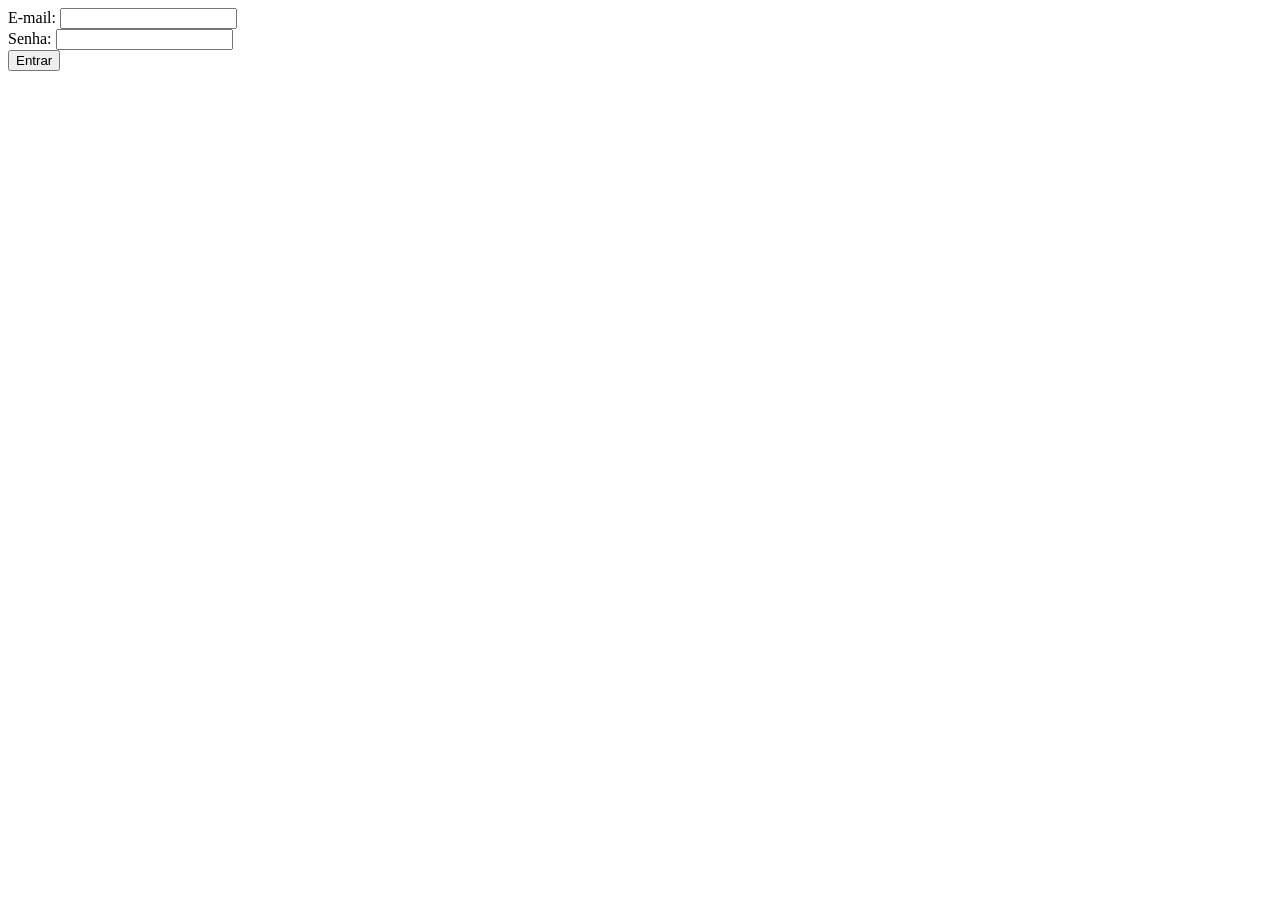
==== index.html @ 336bb4ec "Login application structured (Aplicação de Login estruturada)" ====
<!DOCTYPE html>
<html lang="pt-br">
<head>
    <meta charset="UTF-8">
    <meta name="viewport" content="width=device-width, initial-scale=1.0">
    <title>CashManager - Login</title>
</head>
<body>
    <form id="formLogin">
        <label for="email">E-mail: </label>
        <input type="text" name="email" id="email"><br>
        <label for="senha">Senha: </label>
        <input type="password" name="senha" id="senha"><br>
        <button type="submit">Entrar</button>       
    </form>

    <script src="js/config.js"></script>
    <script src="js/auth.js"></script>
</body>
</html>
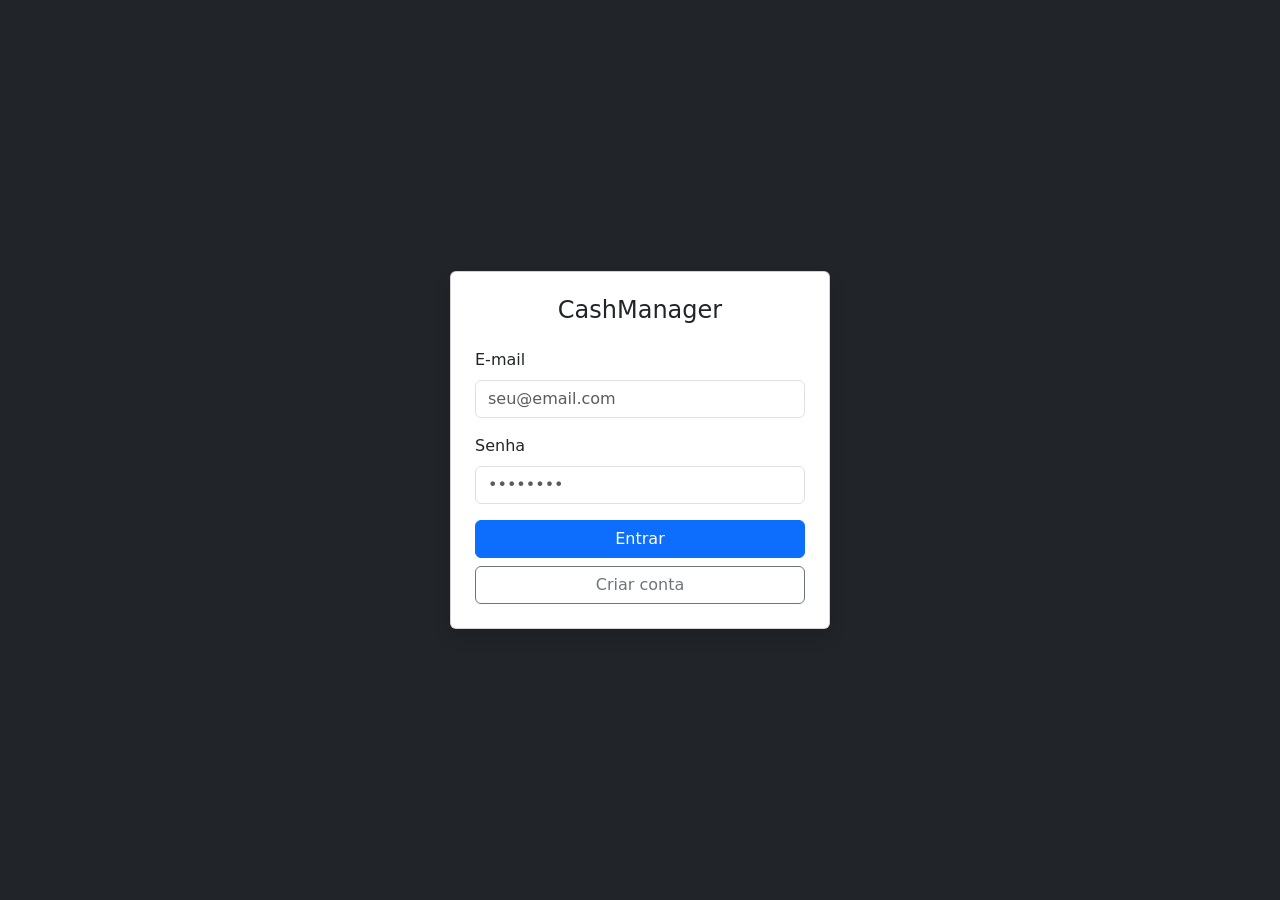
==== commit 4d6b47c8: "All applications structured and with the bootstrap link, also the dashboard is complete" ====
--- a/index.html
+++ b/index.html
@@ -4,16 +4,27 @@
     <meta charset="UTF-8">
     <meta name="viewport" content="width=device-width, initial-scale=1.0">
     <title>CashManager - Login</title>
+    <link href="https://cdn.jsdelivr.net/npm/bootstrap@5.3.0/dist/css/bootstrap.min.css" rel="stylesheet">
 </head>
-<body>
-    <form id="formLogin">
-        <label for="email">E-mail: </label>
-        <input type="text" name="email" id="email"><br>
-        <label for="senha">Senha: </label>
-        <input type="password" name="senha" id="senha"><br>
-        <button type="submit">Entrar</button>       
-    </form>
+<body class="bg-dark d-flex justify-content-center align-items-center vh-100">
 
+    <div class="card p-4 shadow" style="width: 380px;">
+        <h4 class="text-center mb-4">CashManager</h4>
+        <form id="formLogin">
+            <div class="mb-3">
+                <label for="email" class="form-label">E-mail</label>
+                <input type="email" class="form-control" id="email" placeholder="seu@email.com">
+            </div>
+            <div class="mb-3">
+                <label for="senha" class="form-label">Senha</label>
+                <input type="password" class="form-control" id="senha" placeholder="••••••••">
+            </div>
+            <button type="submit" class="btn btn-primary w-100">Entrar</button>
+            <a href="cadastro.html" class="btn btn-outline-secondary w-100 mt-2">Criar conta</a>
+        </form>
+    </div>
+
+    <script src="https://cdn.jsdelivr.net/npm/bootstrap@5.3.0/dist/js/bootstrap.bundle.min.js"></script>
     <script src="js/config.js"></script>
     <script src="js/auth.js"></script>
 </body>
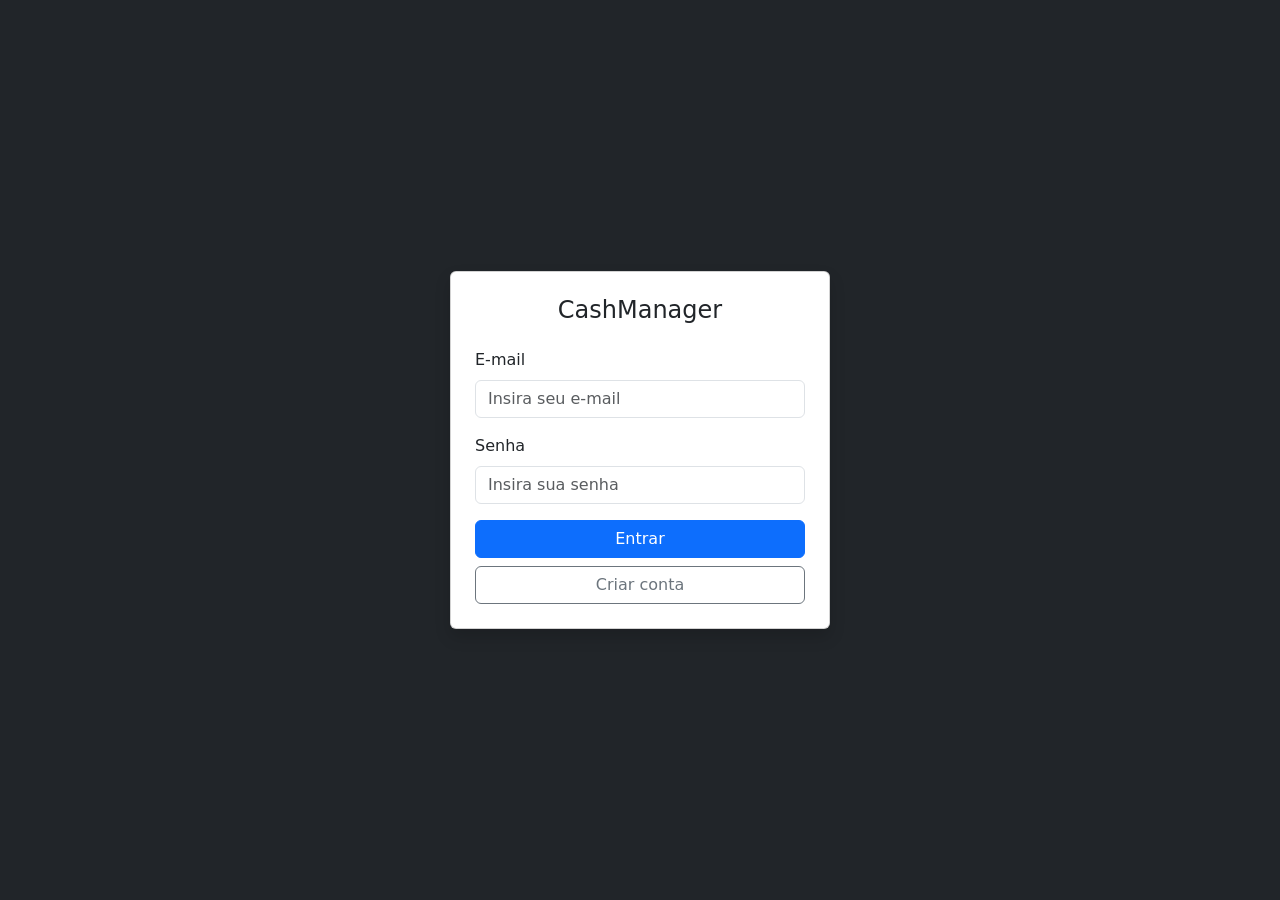
==== commit fd1d871e: "Finalizada a aplicação de dashboard e contas, arrumei bugs que não listavam as operações" ====
--- a/index.html
+++ b/index.html
@@ -7,25 +7,25 @@
     <link href="https://cdn.jsdelivr.net/npm/bootstrap@5.3.0/dist/css/bootstrap.min.css" rel="stylesheet">
 </head>
 <body class="bg-dark d-flex justify-content-center align-items-center vh-100">
-
+    
     <div class="card p-4 shadow" style="width: 380px;">
         <h4 class="text-center mb-4">CashManager</h4>
         <form id="formLogin">
             <div class="mb-3">
                 <label for="email" class="form-label">E-mail</label>
-                <input type="email" class="form-control" id="email" placeholder="seu@email.com">
+                <input type="email" class="form-control" id="email" placeholder="Insira seu e-mail">
             </div>
             <div class="mb-3">
                 <label for="senha" class="form-label">Senha</label>
-                <input type="password" class="form-control" id="senha" placeholder="••••••••">
+                <input type="password" class="form-control" id="senha" placeholder="Insira sua senha">
             </div>
             <button type="submit" class="btn btn-primary w-100">Entrar</button>
             <a href="cadastro.html" class="btn btn-outline-secondary w-100 mt-2">Criar conta</a>
         </form>
     </div>
 
-    <script src="https://cdn.jsdelivr.net/npm/bootstrap@5.3.0/dist/js/bootstrap.bundle.min.js"></script>
     <script src="js/config.js"></script>
     <script src="js/auth.js"></script>
+    <script src="https://cdn.jsdelivr.net/npm/bootstrap@5.3.0/dist/js/bootstrap.bundle.min.js"></script>
 </body>
 </html>
